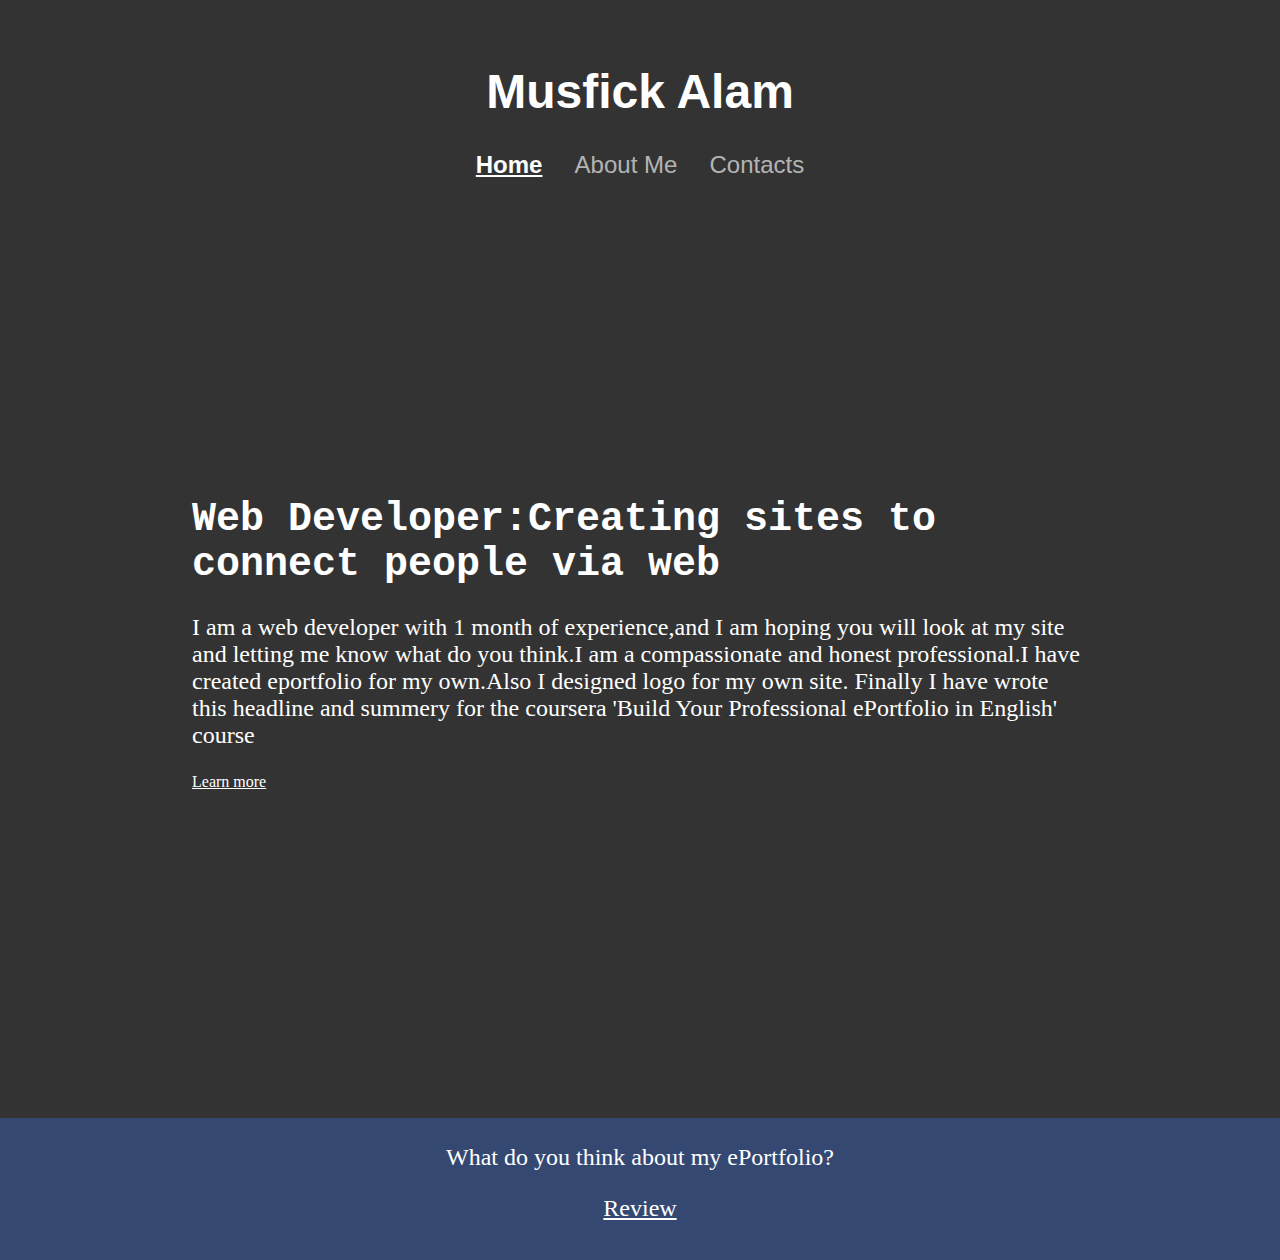
==== index.html @ 4ebc351a "Add files via upload" ====
<!DOCTYPE html>
<html lang="en">
<head>
	<title>Musfick's ePortfolio</title>
	<meta charset="utf-8">
	<link rel="stylesheet" type="text/css" href="css/style.css">
	<!-- <link rel="stylesheet" type="text/css" href="cover.css"> -->
</head>
<body>
	<header>
		<h1>Musfick Alam</h1>
		<nav>
			<a href="index.html" class="link" id="active">Home</a>
			<a href="#" class="link" title="blank">About Me</a>
			<a href="#" class="link" title="blank">Contacts</a>
		</nav>
</header>
<section>
	<h1>Web Developer:Creating sites to connect people via web</h1>
	<p>I am a web developer with 1 month of experience,and I am hoping you will look at my site and letting me know what do you think.I am a compassionate and honest professional.I have created eportfolio for my own.Also I designed logo for my own site. Finally I have wrote this headline and summery for the coursera 'Build Your Professional ePortfolio in English' course</p>
	<a href="#" title="blank">Learn more</a>
</section>
<footer>
	<p>What do you think about my ePortfolio?</p>
	<a href="https://forms.gle/HYwmqtcs9DBi9kxv7" title="Google forms">Review</a>
	<!-- <iframe src="https://docs.google.com/forms/d/e/1FAIpQLSdMFO3NT0WH8_VzOkpE9sjE-U_f4uKbiGdJqmNAc6XM0VfAKA/viewform?embedded=true" width="640" height="765" frameborder="0" marginheight="0" marginwidth="0">Loading…</iframe> -->
</footer>
</body>
</html>
---- css/style.css ----
html , body{
	/*height: 100%;*/
	padding: 0%;
	margin: 0%;
	background-color: #333;
}
body{
	background-image: url('../image/Evening_1.png');
	background-position: center;
	background-size: 340%;
	background-repeat: no-repeat;
}
header{
	text-align: center;
	height: 150px;
	color: #fff;
}
header h1{
	font-family: sans-serif;
	font-size: 3rem;
	margin-top: 0%;
	padding-top: 5%;
}
nav a{
	font-size: 1.5em;
	text-decoration: none;
	margin: 0 1.1%;
	font-family: sans-serif;
	color: rgba(255, 255, 255, 0.65);
}
section{
	height: 72vh;
	color: #fff;
	padding-top: 25%;
	padding-left: 15%;
	padding-right: 15%;
}
nav a:hover , #active{
	color: #fff;
	text-decoration: underline;
	font-weight: bold;
}
section h1{
	font-size: 2.5rem;
	font-family: monospace;
}
section p{
	font-size: 1.5em;
}
footer{
	text-align: center;
	color: #fff;
	height: 20%;
	background-color: rgba(55, 98, 190, 0.45);
	padding-top: 2px;
	padding-bottom: 3%;
	font-size: 1.5em;
}
section a , footer a{
	color: rgba(255,255,255,1);
	border-radius: 6px;
}
footer a:hover{
	background-color: #000000;
	padding: 9px;
}
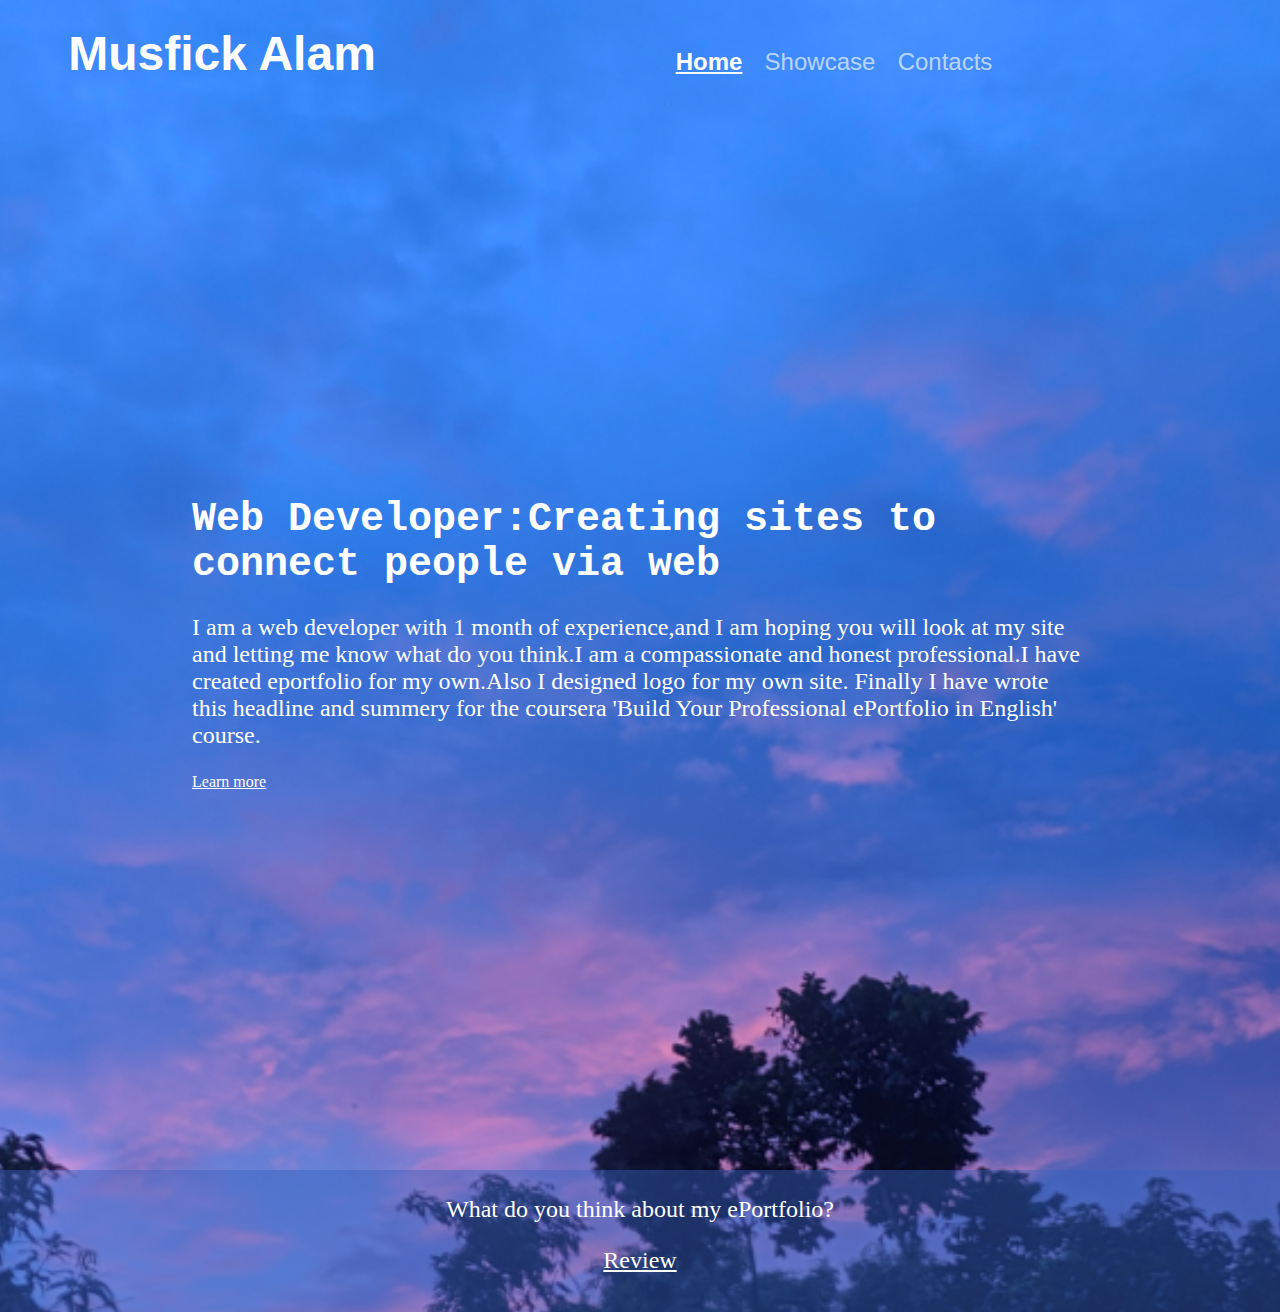
==== commit 5763deee: "Update index.html" ====
--- a/index.html
+++ b/index.html
@@ -11,13 +11,13 @@
 		<h1>Musfick Alam</h1>
 		<nav>
 			<a href="index.html" class="link" id="active">Home</a>
-			<a href="#" class="link" title="blank">About Me</a>
+			<a href="Showcase.html" class="link">Showcase</a>
 			<a href="#" class="link" title="blank">Contacts</a>
 		</nav>
 </header>
 <section>
 	<h1>Web Developer:Creating sites to connect people via web</h1>
-	<p>I am a web developer with 1 month of experience,and I am hoping you will look at my site and letting me know what do you think.I am a compassionate and honest professional.I have created eportfolio for my own.Also I designed logo for my own site. Finally I have wrote this headline and summery for the coursera 'Build Your Professional ePortfolio in English' course</p>
+	<p>I am a web developer with 1 month of experience,and I am hoping you will look at my site and letting me know what do you think.I am a compassionate and honest professional.I have created eportfolio for my own.Also I designed logo for my own site. Finally I have wrote this headline and summery for the coursera 'Build Your Professional ePortfolio in English' course.</p>
 	<a href="#" title="blank">Learn more</a>
 </section>
 <footer>
@@ -26,4 +26,4 @@
 	<!-- <iframe src="https://docs.google.com/forms/d/e/1FAIpQLSdMFO3NT0WH8_VzOkpE9sjE-U_f4uKbiGdJqmNAc6XM0VfAKA/viewform?embedded=true" width="640" height="765" frameborder="0" marginheight="0" marginwidth="0">Loading…</iframe> -->
 </footer>
 </body>
-</html>+</html>
--- a/css/style.css
+++ b/css/style.css
@@ -34,6 +34,7 @@
 	padding-top: 25%;
 	padding-left: 15%;
 	padding-right: 15%;
+	min-height: 700px;
 }
 nav a:hover , #active{
 	color: #fff;
@@ -45,7 +46,7 @@
 	font-family: monospace;
 }
 section p{
-	font-size: 1.5em;
+	font-size: 1.5rem;
 }
 footer{
 	text-align: center;
@@ -63,4 +64,17 @@
 footer a:hover{
 	background-color: #000000;
 	padding: 9px;
-}+}
+@media screen and (min-width: 1000px){
+	header h1{
+		width: 30%;
+		display: inline-block;
+	}
+	header nav{
+		width: 65%;
+		display: inline-block;
+	}
+	header h1{
+		padding-top: 2%;
+	}
+}
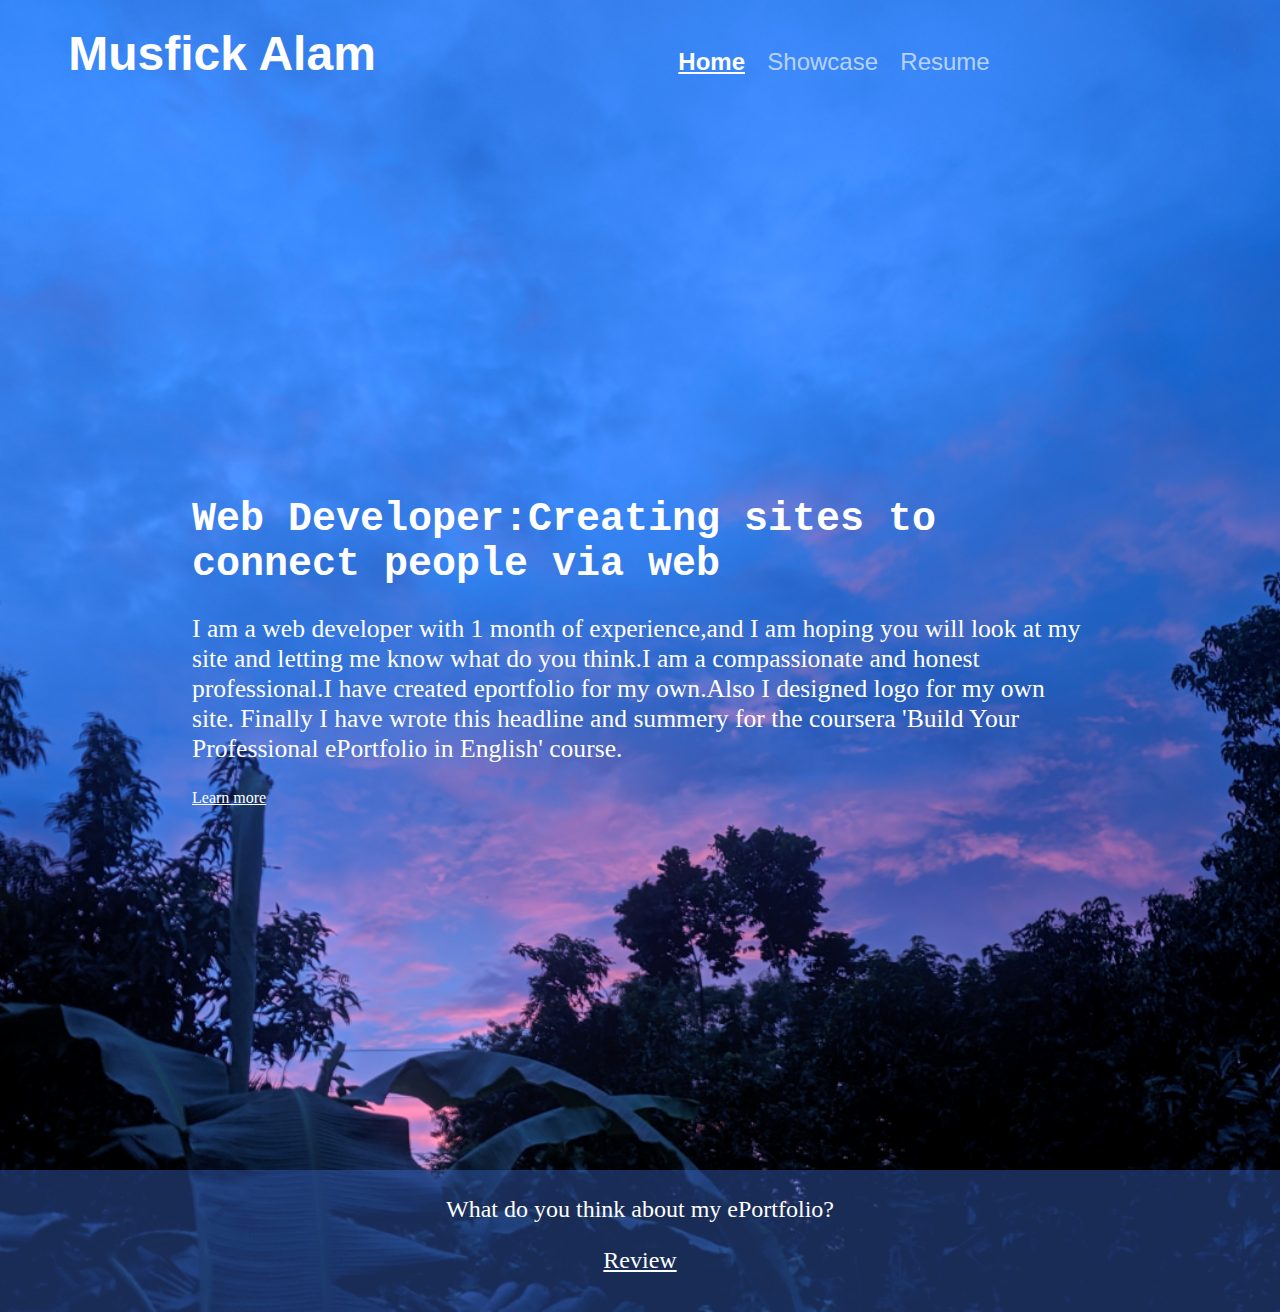
==== commit 1ecc9ff3: "Update index.html" ====
--- a/index.html
+++ b/index.html
@@ -10,9 +10,9 @@
 	<header>
 		<h1>Musfick Alam</h1>
 		<nav>
-			<a href="index.html" class="link" id="active">Home</a>
-			<a href="Showcase.html" class="link">Showcase</a>
-			<a href="#" class="link" title="blank">Contacts</a>
+			<a href="index.html" id="active">Home</a>
+			<a href="Showcase.html">Showcase</a>
+			<a href="resume.html">Resume</a>
 		</nav>
 </header>
 <section>
--- a/css/style.css
+++ b/css/style.css
@@ -7,7 +7,7 @@
 body{
 	background-image: url('../image/Evening_1.png');
 	background-position: center;
-	background-size: 340%;
+	background-size: cover;
 	background-repeat: no-repeat;
 }
 header{
@@ -29,7 +29,7 @@
 	color: rgba(255, 255, 255, 0.65);
 }
 section{
-	height: 72vh;
+	height: 70vh;
 	color: #fff;
 	padding-top: 25%;
 	padding-left: 15%;
@@ -46,7 +46,7 @@
 	font-family: monospace;
 }
 section p{
-	font-size: 1.5rem;
+	font-size: 1.6rem;
 }
 footer{
 	text-align: center;
@@ -65,6 +65,7 @@
 	background-color: #000000;
 	padding: 9px;
 }
+/*For big screen*/
 @media screen and (min-width: 1000px){
 	header h1{
 		width: 30%;
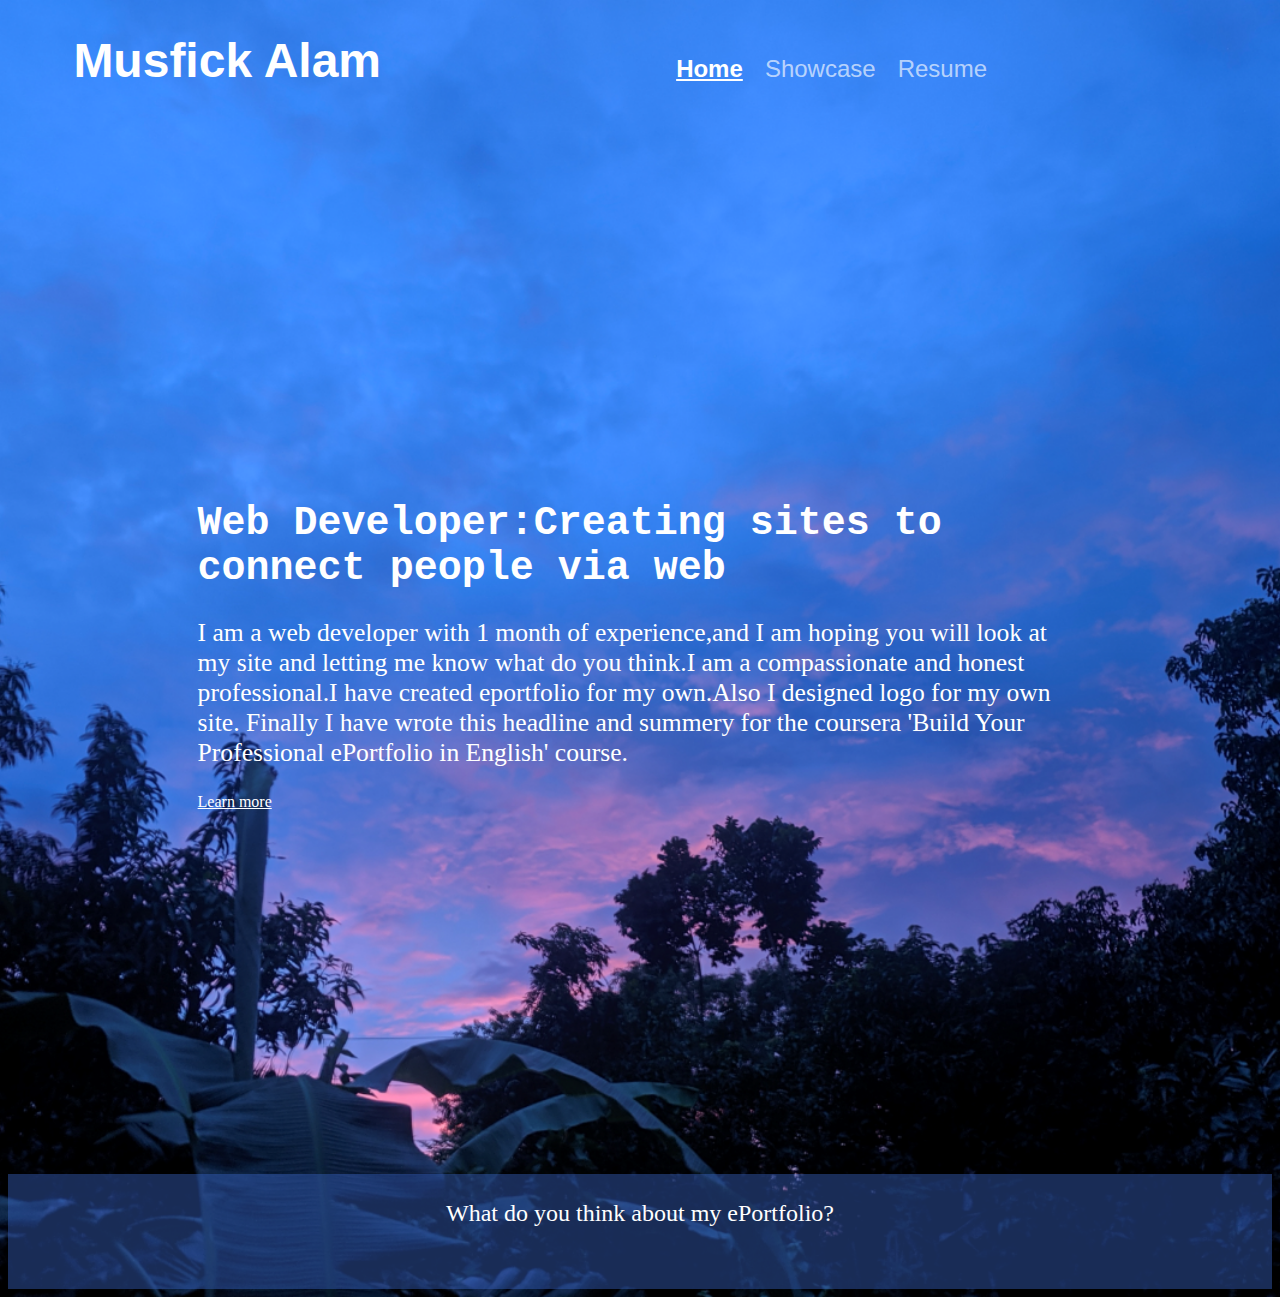
==== commit 6eb4fcda: "Update index.html" ====
--- a/index.html
+++ b/index.html
@@ -22,7 +22,6 @@
 </section>
 <footer>
 	<p>What do you think about my ePortfolio?</p>
-	<a href="https://forms.gle/HYwmqtcs9DBi9kxv7" title="Google forms">Review</a>
 	<!-- <iframe src="https://docs.google.com/forms/d/e/1FAIpQLSdMFO3NT0WH8_VzOkpE9sjE-U_f4uKbiGdJqmNAc6XM0VfAKA/viewform?embedded=true" width="640" height="765" frameborder="0" marginheight="0" marginwidth="0">Loading…</iframe> -->
 </footer>
 </body>
--- a/css/style.css
+++ b/css/style.css
@@ -1,7 +1,4 @@
-html , body{
-	/*height: 100%;*/
-	padding: 0%;
-	margin: 0%;
+body{
 	background-color: #333;
 }
 body{
